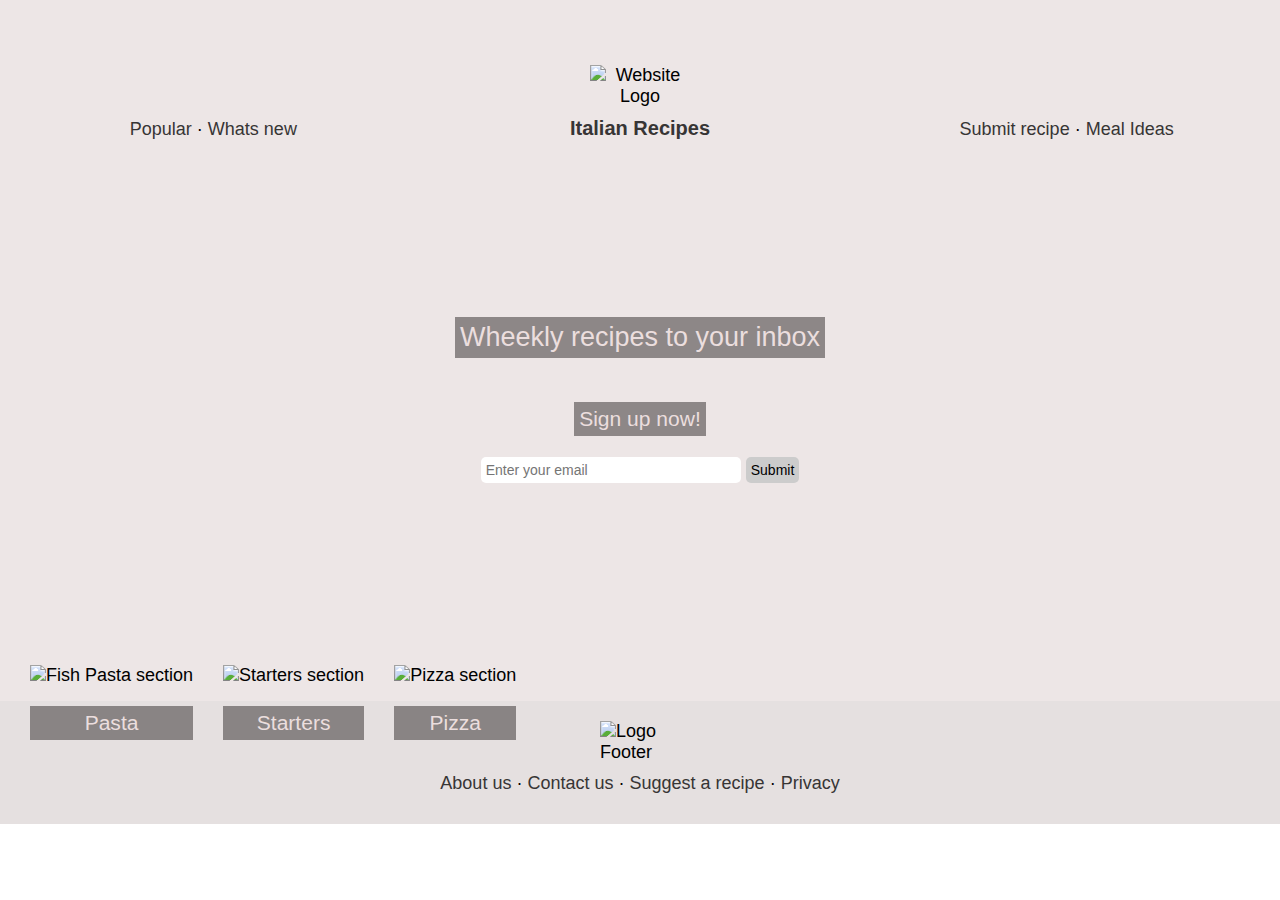
==== index.html @ 2802e988 "Add files via upload" ====
<!DOCTYPE html>
<html lang="en">
    <head>
        <title>My Recipes</title>
        <meta charset="utf-8" />
        <meta name="viewport" content="width=device-widht, intial-scale=1.0" />
        <link rel="stylesheet" href="style.css">
    </head>
    <body>
        <header>
            <div>
                <nav>
                    <ul>
                        <li><a href="popular.html">Popular</a></li>
                        <span>&#183;</span>
                        <li><a href="New.html">Whats new</a></li>
                    </ul>
                </nav>
            </div>
            <div>
                <img src="images/LogoWebsite.png" alt="Website Logo">
                <a href="index.html">
                    <h1>Italian Recipes</h1>
                </a>
            </div>
            <div>
               <nav>
                <ul>
                    <li><a href="submit.html">Submit recipe</a></li>
                    <span>&#183</span>
                    <li><a href="Meal-ideas.html">Meal Ideas</a></li>
                </ul>
               </nav>
            <div>
        </header>

        <section id="sign-up">
            <h2>Wheekly recipes to your inbox</h2>
            <h3>Sign up now!</h3>
            <form>
                <input
                type="Email"
                aria-label="email"
                placeholder="Enter your email"/>
                <input type="submit"/>
            </form>
        </section>

        <section id="ideas">
        <div class="relative middle">
            <img src="images/fish-pasta.jpg" alt="Fish Pasta section">
            <h3 class="category-title">Pasta</h3>
        </div>
        <div class="relative middle">
            <img src="images/bruscheta.jpg" alt="Starters section">
            <h3 class="category-title">Starters</h3>
        </div>
        <div class="relative middle">
            <img src="images/pizza.jpg" alt="Pizza section">
            <h3 class="category-title">Pizza</h3>
        </div>
        </section>

        <footer>
            <img src="images/Logo Footer.png" alt="Logo Footer">
            <nav>
                <ul>
                    <li><a href="">About us</a> </li>
                    <span>&#183</span>
                    <li><a href="">Contact us</a></li>
                    <span>&#183</span>
                    <li><a href="">Suggest a recipe</a></li>
                    <span>&#183</span>
                    <li><a href="">Privacy</a></li>
                </ul>
            </nav>
        </footer>
    </body>






</html>
---- style.css ----
html {
    background-color: white;
}

body {
    font-family: 'Trebuchet MS', 'Lucida Sans Unicode', 'Lucida Grande', 'Lucida Sans', Arial, sans-serif;
     font-size: 18px;
     background-color: #ede6e6;
     color: #373535
     width: 960px;
     margin: 0 auto;
}

header {
    display: flex;
height: 150px;
}

header > div {
    flex: 1;
    text-align: center;
    align-self: flex-end;
}

li {
    display: inline;
}

header img {
    max-width: 100px;
}

h1 {
    margin: 10px;
    font-size: 20px;
}

ul {
    margin: 10px;
    padding: 0;
}

a {
    text-decoration: none;
    color: #373535
}

a:hover {
    color: rgb(226, 74, 74);
}

#sign-up {
    background-image: url(Images/italiantable.png);
    height: 500px;
    display: flex;
    flex-direction: column;
    align-items: center;
    justify-content: center;
}

h2,
h3 {
    background-color: rgba(46, 39, 39, 0.5);
    padding: 5px;
    color: rgb(235, 222, 222);
    font-weight: 300;
}

h2 {
    margin-top: 0;
}

input[type="email"] {
    width: 250px;
    padding: 5px;
    border-radius: 5px;
    font-size: 14px;
    border: none;
}

input[type="submit"] {
    background-color: #cccccc;
    padding: 5px;
    border: none;
    border-radius: 5px;
    font-size: 14px;
}

#ideas {
    display: flex;
    padding: 15px;
}

#ideas img {
    width: 100%;
}

.relative {
    position: relative;    
}

.category-title {
    position: absolute;
    top: 20px;
    width: 100%;
    text-align: center;
    padding: 5px 0;
}

.middle {
    margin:0 15px;
}

footer {
    display: flex;
    flex-direction: column;
    align-items: center;
    background: #e5e0e0;
    padding: 20px;
}

footer img {
    max-width: 80px;
}
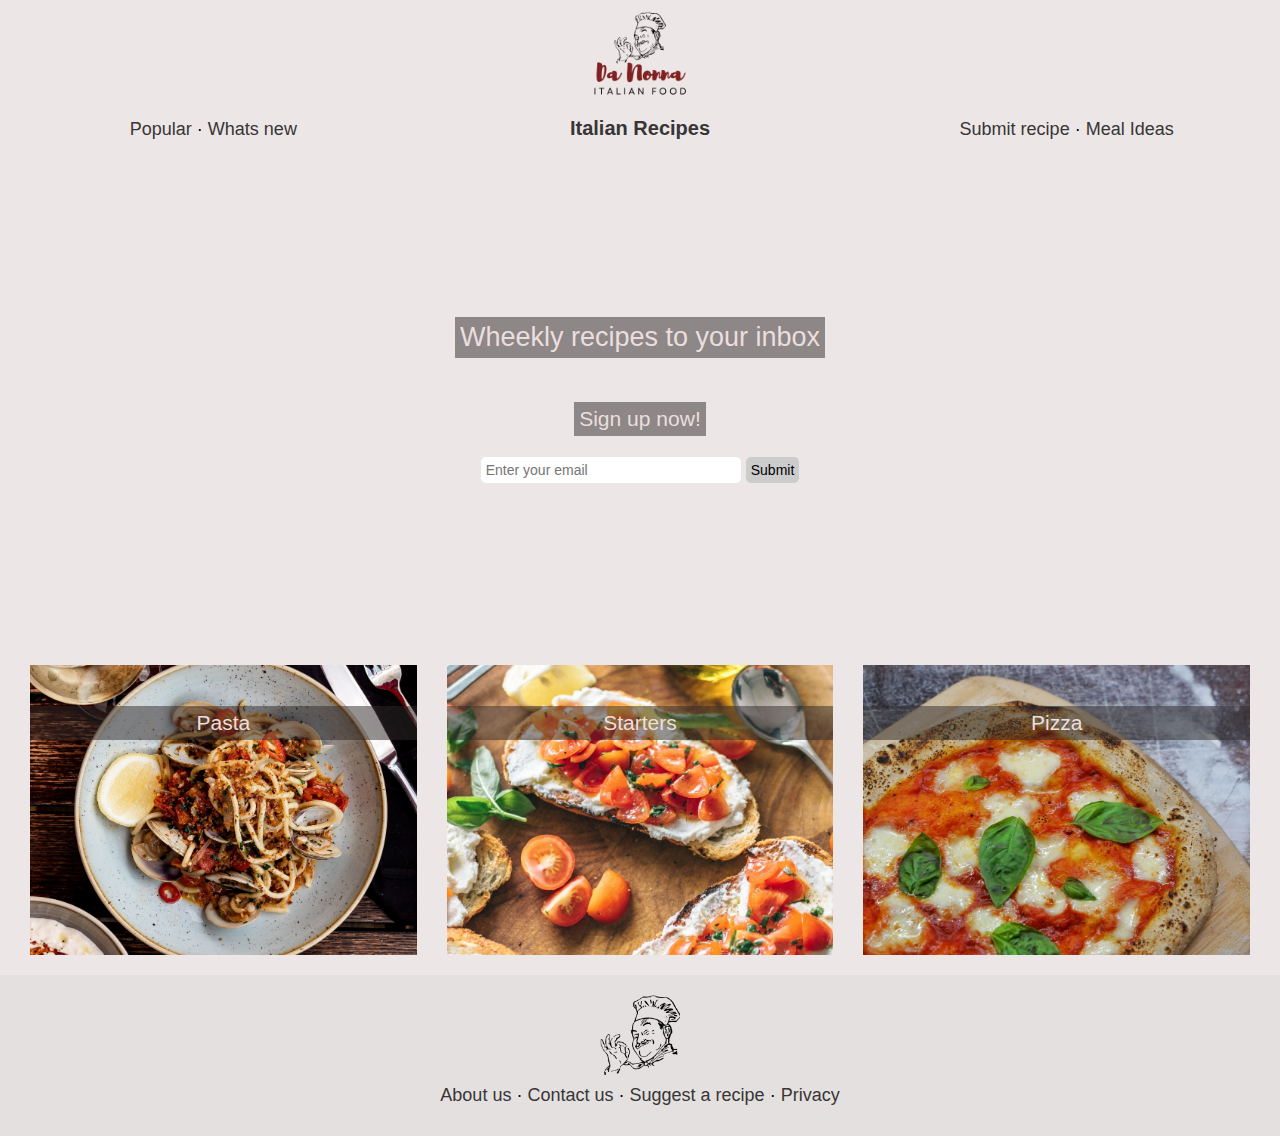
==== commit 0d693c20: "Add files via upload" ====
--- a/index.html
+++ b/index.html
@@ -18,7 +18,7 @@
                 </nav>
             </div>
             <div>
-                <img src="images/LogoWebsite.png" alt="Website Logo">
+                <img src="Images/LogoWebsite.png" alt="Website Logo">
                 <a href="index.html">
                     <h1>Italian Recipes</h1>
                 </a>
@@ -48,21 +48,21 @@
 
         <section id="ideas">
         <div class="relative middle">
-            <img src="images/fish-pasta.jpg" alt="Fish Pasta section">
+            <img src="Images/fish-pasta.jpg" alt="Fish Pasta section">
             <h3 class="category-title">Pasta</h3>
         </div>
         <div class="relative middle">
-            <img src="images/bruscheta.jpg" alt="Starters section">
+            <img src="Images/bruscheta.jpg" alt="Starters section">
             <h3 class="category-title">Starters</h3>
         </div>
         <div class="relative middle">
-            <img src="images/pizza.jpg" alt="Pizza section">
+            <img src="Images/pizza.jpg" alt="Pizza section">
             <h3 class="category-title">Pizza</h3>
         </div>
         </section>
 
         <footer>
-            <img src="images/Logo Footer.png" alt="Logo Footer">
+            <img src="Images/Logo Footer.png" alt="Logo Footer">
             <nav>
                 <ul>
                     <li><a href="">About us</a> </li>
